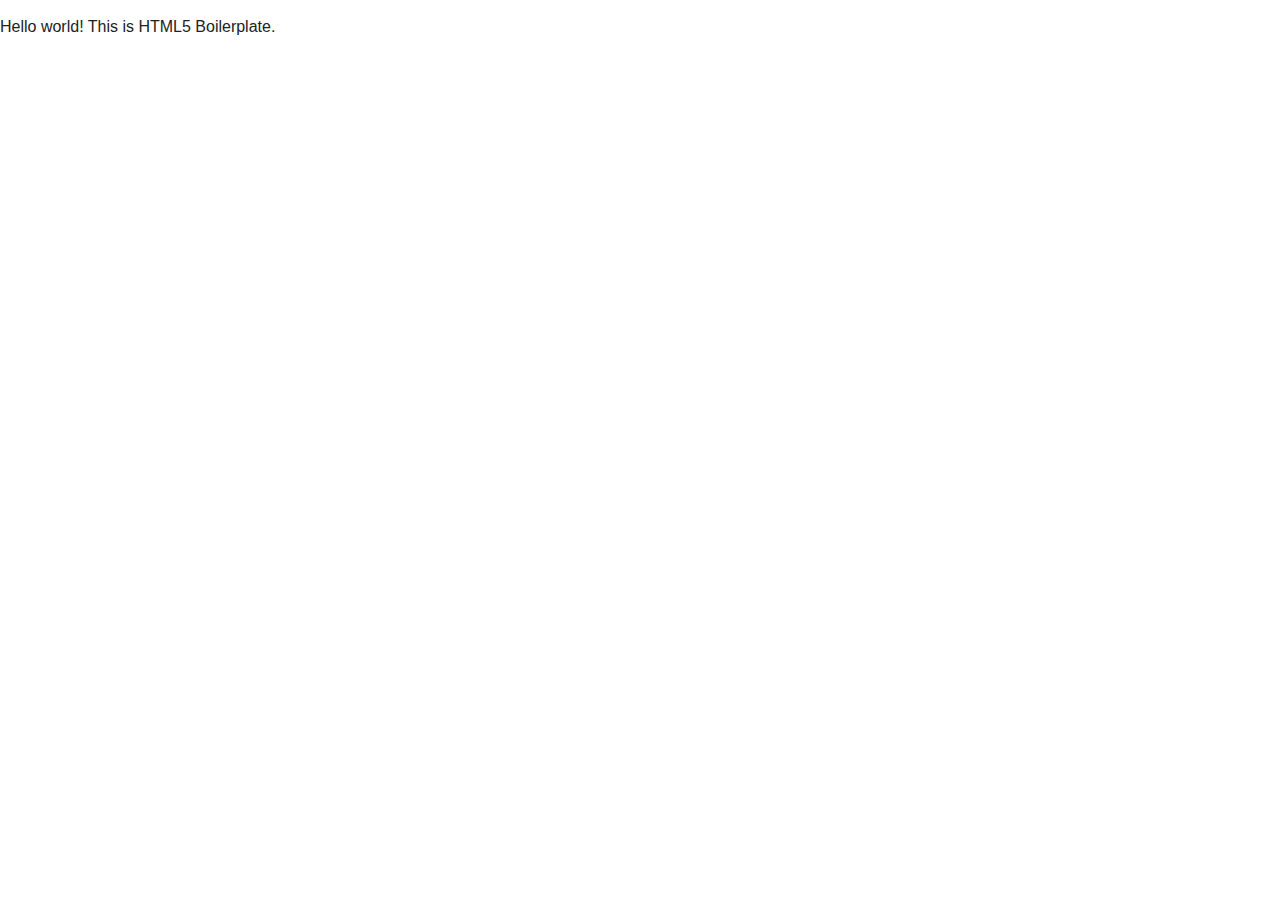
==== index.html @ 963b2883 "Added test boilerplate" ====
<!doctype html>
<html class="no-js" lang="">
    <head>
        <meta charset="utf-8">
        <meta http-equiv="x-ua-compatible" content="ie=edge">
        <title></title>
        <meta name="description" content="">
        <meta name="viewport" content="width=device-width, initial-scale=1">

        <link rel="apple-touch-icon" href="apple-touch-icon.png">
        <!-- Place favicon.ico in the root directory -->

        <link rel="stylesheet" href="css/normalize.css">
        <link rel="stylesheet" href="css/main.css">
        <script src="js/vendor/modernizr-2.8.3.min.js"></script>
    </head>
    <body>
        <!--[if lt IE 8]>
            <p class="browserupgrade">You are using an <strong>outdated</strong> browser. Please <a href="http://browsehappy.com/">upgrade your browser</a> to improve your experience.</p>
        <![endif]-->

        <!-- Add your site or application content here -->
        <p>Hello world! This is HTML5 Boilerplate.</p>

        <script src="https://code.jquery.com/jquery-1.12.0.min.js"></script>
        <script>window.jQuery || document.write('<script src="js/vendor/jquery-1.12.0.min.js"><\/script>')</script>
        <script src="js/plugins.js"></script>
        <script src="js/main.js"></script>

        <!-- Google Analytics: change UA-XXXXX-X to be your site's ID. -->
        <script>
            (function(b,o,i,l,e,r){b.GoogleAnalyticsObject=l;b[l]||(b[l]=
            function(){(b[l].q=b[l].q||[]).push(arguments)});b[l].l=+new Date;
            e=o.createElement(i);r=o.getElementsByTagName(i)[0];
            e.src='https://www.google-analytics.com/analytics.js';
            r.parentNode.insertBefore(e,r)}(window,document,'script','ga'));
            ga('create','UA-XXXXX-X','auto');ga('send','pageview');
        </script>
    </body>
</html>
---- css/main.css ----
/*! HTML5 Boilerplate v5.3.0 | MIT License | https://html5boilerplate.com/ */

/*
 * What follows is the result of much research on cross-browser styling.
 * Credit left inline and big thanks to Nicolas Gallagher, Jonathan Neal,
 * Kroc Camen, and the H5BP dev community and team.
 */

/* ==========================================================================
   Base styles: opinionated defaults
   ========================================================================== */

html {
    color: #222;
    font-size: 1em;
    line-height: 1.4;
}

/*
 * Remove text-shadow in selection highlight:
 * https://twitter.com/miketaylr/status/12228805301
 *
 * These selection rule sets have to be separate.
 * Customize the background color to match your design.
 */

::-moz-selection {
    background: #b3d4fc;
    text-shadow: none;
}

::selection {
    background: #b3d4fc;
    text-shadow: none;
}

/*
 * A better looking default horizontal rule
 */

hr {
    display: block;
    height: 1px;
    border: 0;
    border-top: 1px solid #ccc;
    margin: 1em 0;
    padding: 0;
}

/*
 * Remove the gap between audio, canvas, iframes,
 * images, videos and the bottom of their containers:
 * https://github.com/h5bp/html5-boilerplate/issues/440
 */

audio,
canvas,
iframe,
img,
svg,
video {
    vertical-align: middle;
}

/*
 * Remove default fieldset styles.
 */

fieldset {
    border: 0;
    margin: 0;
    padding: 0;
}

/*
 * Allow only vertical resizing of textareas.
 */

textarea {
    resize: vertical;
}

/* ==========================================================================
   Browser Upgrade Prompt
   ========================================================================== */

.browserupgrade {
    margin: 0.2em 0;
    background: #ccc;
    color: #000;
    padding: 0.2em 0;
}

/* ==========================================================================
   Author's custom styles
   ========================================================================== */

















/* ==========================================================================
   Helper classes
   ========================================================================== */

/*
 * Hide visually and from screen readers
 */

.hidden {
    display: none !important;
}

/*
 * Hide only visually, but have it available for screen readers:
 * http://snook.ca/archives/html_and_css/hiding-content-for-accessibility
 */

.visuallyhidden {
    border: 0;
    clip: rect(0 0 0 0);
    height: 1px;
    margin: -1px;
    overflow: hidden;
    padding: 0;
    position: absolute;
    width: 1px;
}

/*
 * Extends the .visuallyhidden class to allow the element
 * to be focusable when navigated to via the keyboard:
 * https://www.drupal.org/node/897638
 */

.visuallyhidden.focusable:active,
.visuallyhidden.focusable:focus {
    clip: auto;
    height: auto;
    margin: 0;
    overflow: visible;
    position: static;
    width: auto;
}

/*
 * Hide visually and from screen readers, but maintain layout
 */

.invisible {
    visibility: hidden;
}

/*
 * Clearfix: contain floats
 *
 * For modern browsers
 * 1. The space content is one way to avoid an Opera bug when the
 *    `contenteditable` attribute is included anywhere else in the document.
 *    Otherwise it causes space to appear at the top and bottom of elements
 *    that receive the `clearfix` class.
 * 2. The use of `table` rather than `block` is only necessary if using
 *    `:before` to contain the top-margins of child elements.
 */

.clearfix:before,
.clearfix:after {
    content: " "; /* 1 */
    display: table; /* 2 */
}

.clearfix:after {
    clear: both;
}

/* ==========================================================================
   EXAMPLE Media Queries for Responsive Design.
   These examples override the primary ('mobile first') styles.
   Modify as content requires.
   ========================================================================== */

@media only screen and (min-width: 35em) {
    /* Style adjustments for viewports that meet the condition */
}

@media print,
       (-webkit-min-device-pixel-ratio: 1.25),
       (min-resolution: 1.25dppx),
       (min-resolution: 120dpi) {
    /* Style adjustments for high resolution devices */
}

/* ==========================================================================
   Print styles.
   Inlined to avoid the additional HTTP request:
   http://www.phpied.com/delay-loading-your-print-css/
   ========================================================================== */

@media print {
    *,
    *:before,
    *:after,
    *:first-letter,
    *:first-line {
        background: transparent !important;
        color: #000 !important; /* Black prints faster:
                                   http://www.sanbeiji.com/archives/953 */
        box-shadow: none !important;
        text-shadow: none !important;
    }

    a,
    a:visited {
        text-decoration: underline;
    }

    a[href]:after {
        content: " (" attr(href) ")";
    }

    abbr[title]:after {
        content: " (" attr(title) ")";
    }

    /*
     * Don't show links that are fragment identifiers,
     * or use the `javascript:` pseudo protocol
     */

    a[href^="#"]:after,
    a[href^="javascript:"]:after {
        content: "";
    }

    pre,
    blockquote {
        border: 1px solid #999;
        page-break-inside: avoid;
    }

    /*
     * Printing Tables:
     * http://css-discuss.incutio.com/wiki/Printing_Tables
     */

    thead {
        display: table-header-group;
    }

    tr,
    img {
        page-break-inside: avoid;
    }

    img {
        max-width: 100% !important;
    }

    p,
    h2,
    h3 {
        orphans: 3;
        widows: 3;
    }

    h2,
    h3 {
        page-break-after: avoid;
    }
}
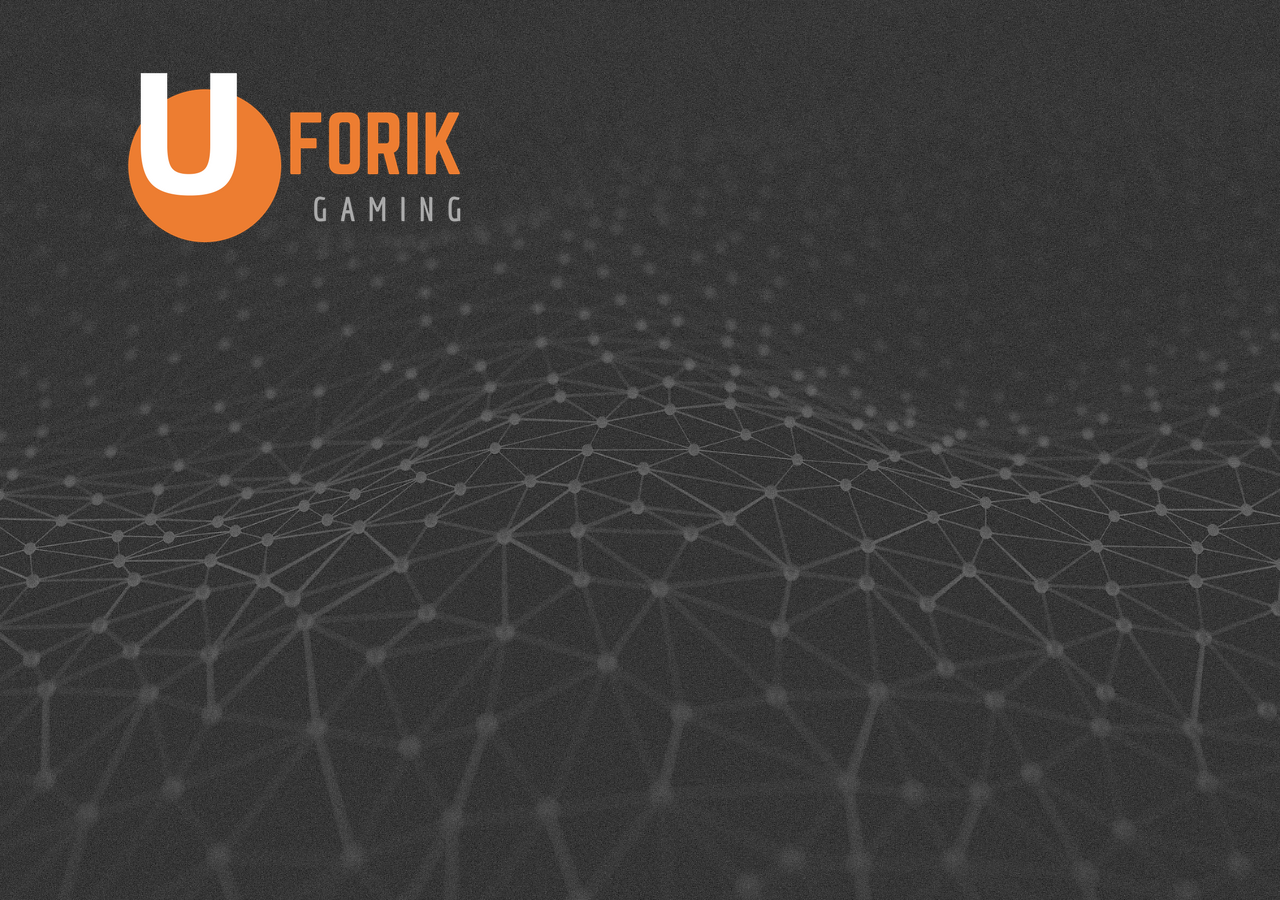
==== commit d688c39d: "added images" ====
--- a/index.html
+++ b/index.html
@@ -20,7 +20,7 @@
         <![endif]-->
 
         <!-- Add your site or application content here -->
-        <p>Hello world! This is HTML5 Boilerplate.</p>
+        <img id="ologo" src="img/o_logo.png" />
 
         <script src="https://code.jquery.com/jquery-1.12.0.min.js"></script>
         <script>window.jQuery || document.write('<script src="js/vendor/jquery-1.12.0.min.js"><\/script>')</script>
--- a/css/main.css
+++ b/css/main.css
@@ -95,9 +95,17 @@
    Author's custom styles
    ========================================================================== */
 
-
-
-
+body {
+    background: url("../img/bg/bg.png") no-repeat center center fixed; 
+    -webkit-background-size: cover;
+    -moz-background-size: cover;
+    -o-background-size: cover;
+    background-size: cover;
+}
+
+#ologo {
+    margin: 0 -10%;
+}
 
 
 
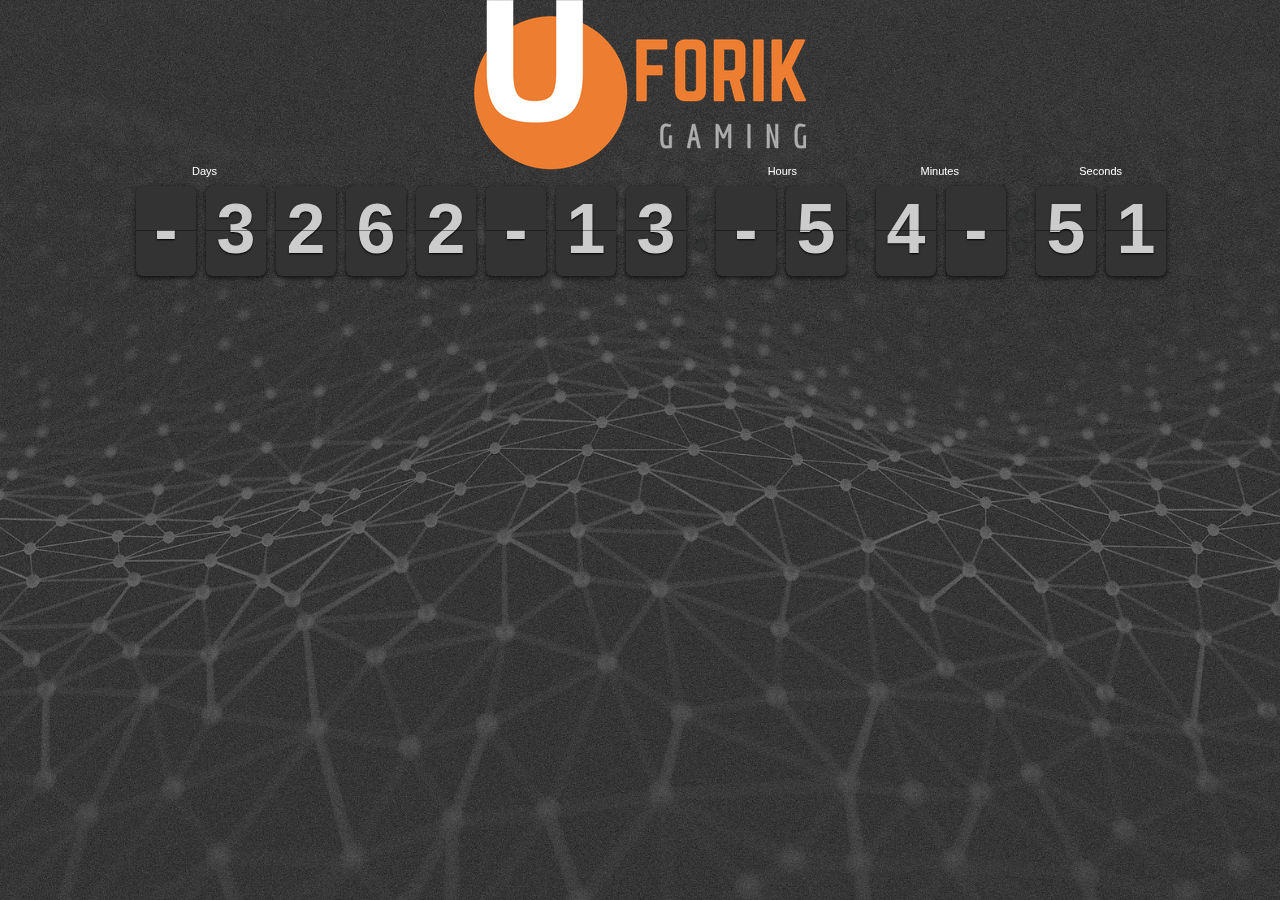
==== commit 6dfb1d3a: "Added FlipClock" ====
--- a/index.html
+++ b/index.html
@@ -12,6 +12,7 @@
 
         <link rel="stylesheet" href="css/normalize.css">
         <link rel="stylesheet" href="css/main.css">
+        <link rel="stylesheet" href="css/flipclock.css">
         <script src="js/vendor/modernizr-2.8.3.min.js"></script>
     </head>
     <body>
@@ -19,22 +20,32 @@
             <p class="browserupgrade">You are using an <strong>outdated</strong> browser. Please <a href="http://browsehappy.com/">upgrade your browser</a> to improve your experience.</p>
         <![endif]-->
 
-        <!-- Add your site or application content here -->
-        <img id="ologo" src="img/o_logo.png" />
+        <div class="container">
+            <div style="display:flex; justify-content:center;">
+                <div><img id="ologo" src="img/t_logo.png" />
+                </div>
+            </div>
+            <div style="display:flex; justify-content:center;" class="clock" style="margin:2em;">
+            </div>
+        </div>
 
         <script src="https://code.jquery.com/jquery-1.12.0.min.js"></script>
         <script>window.jQuery || document.write('<script src="js/vendor/jquery-1.12.0.min.js"><\/script>')</script>
         <script src="js/plugins.js"></script>
         <script src="js/main.js"></script>
+		<script src="js/flipclock.js"></script>
 
-        <!-- Google Analytics: change UA-XXXXX-X to be your site's ID. -->
-        <script>
-            (function(b,o,i,l,e,r){b.GoogleAnalyticsObject=l;b[l]||(b[l]=
-            function(){(b[l].q=b[l].q||[]).push(arguments)});b[l].l=+new Date;
-            e=o.createElement(i);r=o.getElementsByTagName(i)[0];
-            e.src='https://www.google-analytics.com/analytics.js';
-            r.parentNode.insertBefore(e,r)}(window,document,'script','ga'));
-            ga('create','UA-XXXXX-X','auto');ga('send','pageview');
-        </script>
+		<script type="text/javascript">
+			var clock;
+			$(document).ready(function() {
+				var currentDate = new Date();
+				var futureDate  = new Date(2017, 07, 21, 0, 0, 0);
+				var diff = futureDate.getTime() / 1000 - currentDate.getTime() / 1000;
+				clock = $('.clock').FlipClock(diff, {
+					clockFace: 'DailyCounter',
+					countdown: true
+				});
+			});
+		</script>
     </body>
 </html>
--- a/css/main.css
+++ b/css/main.css
@@ -101,10 +101,14 @@
     -moz-background-size: cover;
     -o-background-size: cover;
     background-size: cover;
+    margin: 0;
+    padding: 0;
 }
 
 #ologo {
-    margin: 0 -10%;
+    display:flex;
+    justify-content:center;
+    align-items:center;
 }
 
 
--- a/css/flipclock.css
+++ b/css/flipclock.css
@@ -0,0 +1,431 @@
+/* Get the bourbon mixin from http://bourbon.io */
+/* Reset */
+.flip-clock-wrapper * {
+    -webkit-box-sizing: border-box;
+    -moz-box-sizing: border-box;
+    -ms-box-sizing: border-box;
+    -o-box-sizing: border-box;
+    box-sizing: border-box;
+    -webkit-backface-visibility: hidden;
+    -moz-backface-visibility: hidden;
+    -ms-backface-visibility: hidden;
+    -o-backface-visibility: hidden;
+    backface-visibility: hidden;
+}
+
+.flip-clock-wrapper a {
+  cursor: pointer;
+  text-decoration: none;
+  color: #ccc; }
+
+.flip-clock-wrapper a:hover {
+  color: #fff; }
+
+.flip-clock-wrapper ul {
+  list-style: none; }
+
+.flip-clock-wrapper.clearfix:before,
+.flip-clock-wrapper.clearfix:after {
+  content: " ";
+  display: table; }
+
+.flip-clock-wrapper.clearfix:after {
+  clear: both; }
+
+.flip-clock-wrapper.clearfix {
+  *zoom: 1; }
+
+/* Main */
+.flip-clock-wrapper {
+  font: normal 11px "Helvetica Neue", Helvetica, sans-serif;
+  -webkit-user-select: none; }
+
+.flip-clock-meridium {
+  background: none !important;
+  box-shadow: 0 0 0 !important;
+  font-size: 36px !important; }
+
+.flip-clock-meridium a { color: #313333; }
+
+.flip-clock-wrapper {
+  text-align: center;
+  position: relative;
+  width: 100%;
+  margin: 1em;
+}
+
+.flip-clock-wrapper:before,
+.flip-clock-wrapper:after {
+    content: " "; /* 1 */
+    display: table; /* 2 */
+}
+.flip-clock-wrapper:after {
+    clear: both;
+}
+
+/* Skeleton */
+.flip-clock-wrapper ul {
+  position: relative;
+  float: left;
+  margin: 5px;
+  width: 60px;
+  height: 90px;
+  font-size: 80px;
+  font-weight: bold;
+  line-height: 87px;
+  border-radius: 6px;
+  background: #000;
+}
+
+.flip-clock-wrapper ul li {
+  z-index: 1;
+  position: absolute;
+  left: 0;
+  top: 0;
+  width: 100%;
+  height: 100%;
+  line-height: 87px;
+  text-decoration: none !important;
+}
+
+.flip-clock-wrapper ul li:first-child {
+  z-index: 2; }
+
+.flip-clock-wrapper ul li a {
+  display: block;
+  height: 100%;
+  -webkit-perspective: 200px;
+  -moz-perspective: 200px;
+  perspective: 200px;
+  margin: 0 !important;
+  overflow: visible !important;
+  cursor: default !important; }
+
+.flip-clock-wrapper ul li a div {
+  z-index: 1;
+  position: absolute;
+  left: 0;
+  width: 100%;
+  height: 50%;
+  font-size: 80px;
+  overflow: hidden; 
+  outline: 1px solid transparent; }
+
+.flip-clock-wrapper ul li a div .shadow {
+  position: absolute;
+  width: 100%;
+  height: 100%;
+  z-index: 2; }
+
+.flip-clock-wrapper ul li a div.up {
+  -webkit-transform-origin: 50% 100%;
+  -moz-transform-origin: 50% 100%;
+  -ms-transform-origin: 50% 100%;
+  -o-transform-origin: 50% 100%;
+  transform-origin: 50% 100%;
+  top: 0; }
+
+.flip-clock-wrapper ul li a div.up:after {
+  content: "";
+  position: absolute;
+  top: 44px;
+  left: 0;
+  z-index: 5;
+  width: 100%;
+  height: 3px;
+  background-color: #000;
+  background-color: rgba(0, 0, 0, 0.4); }
+
+.flip-clock-wrapper ul li a div.down {
+  -webkit-transform-origin: 50% 0;
+  -moz-transform-origin: 50% 0;
+  -ms-transform-origin: 50% 0;
+  -o-transform-origin: 50% 0;
+  transform-origin: 50% 0;
+  bottom: 0;
+  border-bottom-left-radius: 6px;
+  border-bottom-right-radius: 6px;
+}
+
+.flip-clock-wrapper ul li a div div.inn {
+  position: absolute;
+  left: 0;
+  z-index: 1;
+  width: 100%;
+  height: 200%;
+  color: #ccc;
+  text-shadow: 0 1px 2px #000;
+  text-align: center;
+  background-color: #333;
+  border-radius: 6px;
+  font-size: 70px; }
+
+.flip-clock-wrapper ul li a div.up div.inn {
+  top: 0; }
+
+.flip-clock-wrapper ul li a div.down div.inn {
+  bottom: 0; }
+
+/* PLAY */
+.flip-clock-wrapper ul.play li.flip-clock-before {
+  z-index: 3; }
+
+.flip-clock-wrapper .flip {   box-shadow: 0 2px 5px rgba(0, 0, 0, 0.7); }
+
+.flip-clock-wrapper ul.play li.flip-clock-active {
+  -webkit-animation: asd 0.5s 0.5s linear both;
+  -moz-animation: asd 0.5s 0.5s linear both;
+  animation: asd 0.5s 0.5s linear both;
+  z-index: 5; }
+
+.flip-clock-divider {
+  float: left;
+  display: inline-block;
+  position: relative;
+  width: 20px;
+  height: 100px; }
+
+.flip-clock-divider:first-child {
+  width: 0; }
+
+.flip-clock-dot {
+  display: block;
+  background: #323434;
+  width: 10px;
+  height: 10px;
+  position: absolute;
+  border-radius: 50%;
+  box-shadow: 0 0 5px rgba(0, 0, 0, 0.5);
+  left: 5px; }
+
+.flip-clock-divider .flip-clock-label {
+  position: absolute;
+  top: -1.5em;
+  right: -86px;
+  color: white;
+  text-shadow: none; }
+
+.flip-clock-divider.minutes .flip-clock-label {
+  right: -88px; }
+
+.flip-clock-divider.seconds .flip-clock-label {
+  right: -91px; }
+
+.flip-clock-dot.top {
+  top: 30px; }
+
+.flip-clock-dot.bottom {
+  bottom: 30px; }
+
+@-webkit-keyframes asd {
+  0% {
+    z-index: 2; }
+
+  20% {
+    z-index: 4; }
+
+  100% {
+    z-index: 4; } }
+
+@-moz-keyframes asd {
+  0% {
+    z-index: 2; }
+
+  20% {
+    z-index: 4; }
+
+  100% {
+    z-index: 4; } }
+
+@-o-keyframes asd {
+  0% {
+    z-index: 2; }
+
+  20% {
+    z-index: 4; }
+
+  100% {
+    z-index: 4; } }
+
+@keyframes asd {
+  0% {
+    z-index: 2; }
+
+  20% {
+    z-index: 4; }
+
+  100% {
+    z-index: 4; } }
+
+.flip-clock-wrapper ul.play li.flip-clock-active .down {
+  z-index: 2;
+  -webkit-animation: turn 0.5s 0.5s linear both;
+  -moz-animation: turn 0.5s 0.5s linear both;
+  animation: turn 0.5s 0.5s linear both; }
+
+@-webkit-keyframes turn {
+  0% {
+    -webkit-transform: rotateX(90deg); }
+
+  100% {
+    -webkit-transform: rotateX(0deg); } }
+
+@-moz-keyframes turn {
+  0% {
+    -moz-transform: rotateX(90deg); }
+
+  100% {
+    -moz-transform: rotateX(0deg); } }
+
+@-o-keyframes turn {
+  0% {
+    -o-transform: rotateX(90deg); }
+
+  100% {
+    -o-transform: rotateX(0deg); } }
+
+@keyframes turn {
+  0% {
+    transform: rotateX(90deg); }
+
+  100% {
+    transform: rotateX(0deg); } }
+
+.flip-clock-wrapper ul.play li.flip-clock-before .up {
+  z-index: 2;
+  -webkit-animation: turn2 0.5s linear both;
+  -moz-animation: turn2 0.5s linear both;
+  animation: turn2 0.5s linear both; }
+
+@-webkit-keyframes turn2 {
+  0% {
+    -webkit-transform: rotateX(0deg); }
+
+  100% {
+    -webkit-transform: rotateX(-90deg); } }
+
+@-moz-keyframes turn2 {
+  0% {
+    -moz-transform: rotateX(0deg); }
+
+  100% {
+    -moz-transform: rotateX(-90deg); } }
+
+@-o-keyframes turn2 {
+  0% {
+    -o-transform: rotateX(0deg); }
+
+  100% {
+    -o-transform: rotateX(-90deg); } }
+
+@keyframes turn2 {
+  0% {
+    transform: rotateX(0deg); }
+
+  100% {
+    transform: rotateX(-90deg); } }
+
+.flip-clock-wrapper ul li.flip-clock-active {
+  z-index: 3; }
+
+/* SHADOW */
+.flip-clock-wrapper ul.play li.flip-clock-before .up .shadow {
+  background: -moz-linear-gradient(top, rgba(0, 0, 0, 0.1) 0%, black 100%);
+  background: -webkit-gradient(linear, left top, left bottom, color-stop(0%, rgba(0, 0, 0, 0.1)), color-stop(100%, black));
+  background: linear, top, rgba(0, 0, 0, 0.1) 0%, black 100%;
+  background: -o-linear-gradient(top, rgba(0, 0, 0, 0.1) 0%, black 100%);
+  background: -ms-linear-gradient(top, rgba(0, 0, 0, 0.1) 0%, black 100%);
+  background: linear, to bottom, rgba(0, 0, 0, 0.1) 0%, black 100%;
+  -webkit-animation: show 0.5s linear both;
+  -moz-animation: show 0.5s linear both;
+  animation: show 0.5s linear both; }
+
+.flip-clock-wrapper ul.play li.flip-clock-active .up .shadow {
+  background: -moz-linear-gradient(top, rgba(0, 0, 0, 0.1) 0%, black 100%);
+  background: -webkit-gradient(linear, left top, left bottom, color-stop(0%, rgba(0, 0, 0, 0.1)), color-stop(100%, black));
+  background: linear, top, rgba(0, 0, 0, 0.1) 0%, black 100%;
+  background: -o-linear-gradient(top, rgba(0, 0, 0, 0.1) 0%, black 100%);
+  background: -ms-linear-gradient(top, rgba(0, 0, 0, 0.1) 0%, black 100%);
+  background: linear, to bottom, rgba(0, 0, 0, 0.1) 0%, black 100%;
+  -webkit-animation: hide 0.5s 0.3s linear both;
+  -moz-animation: hide 0.5s 0.3s linear both;
+  animation: hide 0.5s 0.3s linear both; }
+
+/*DOWN*/
+.flip-clock-wrapper ul.play li.flip-clock-before .down .shadow {
+  background: -moz-linear-gradient(top, black 0%, rgba(0, 0, 0, 0.1) 100%);
+  background: -webkit-gradient(linear, left top, left bottom, color-stop(0%, black), color-stop(100%, rgba(0, 0, 0, 0.1)));
+  background: linear, top, black 0%, rgba(0, 0, 0, 0.1) 100%;
+  background: -o-linear-gradient(top, black 0%, rgba(0, 0, 0, 0.1) 100%);
+  background: -ms-linear-gradient(top, black 0%, rgba(0, 0, 0, 0.1) 100%);
+  background: linear, to bottom, black 0%, rgba(0, 0, 0, 0.1) 100%;
+  -webkit-animation: show 0.5s linear both;
+  -moz-animation: show 0.5s linear both;
+  animation: show 0.5s linear both; }
+
+.flip-clock-wrapper ul.play li.flip-clock-active .down .shadow {
+  background: -moz-linear-gradient(top, black 0%, rgba(0, 0, 0, 0.1) 100%);
+  background: -webkit-gradient(linear, left top, left bottom, color-stop(0%, black), color-stop(100%, rgba(0, 0, 0, 0.1)));
+  background: linear, top, black 0%, rgba(0, 0, 0, 0.1) 100%;
+  background: -o-linear-gradient(top, black 0%, rgba(0, 0, 0, 0.1) 100%);
+  background: -ms-linear-gradient(top, black 0%, rgba(0, 0, 0, 0.1) 100%);
+  background: linear, to bottom, black 0%, rgba(0, 0, 0, 0.1) 100%;
+  -webkit-animation: hide 0.5s 0.3s linear both;
+  -moz-animation: hide 0.5s 0.3s linear both;
+  animation: hide 0.5s 0.2s linear both; }
+
+@-webkit-keyframes show {
+  0% {
+    opacity: 0; }
+
+  100% {
+    opacity: 1; } }
+
+@-moz-keyframes show {
+  0% {
+    opacity: 0; }
+
+  100% {
+    opacity: 1; } }
+
+@-o-keyframes show {
+  0% {
+    opacity: 0; }
+
+  100% {
+    opacity: 1; } }
+
+@keyframes show {
+  0% {
+    opacity: 0; }
+
+  100% {
+    opacity: 1; } }
+
+@-webkit-keyframes hide {
+  0% {
+    opacity: 1; }
+
+  100% {
+    opacity: 0; } }
+
+@-moz-keyframes hide {
+  0% {
+    opacity: 1; }
+
+  100% {
+    opacity: 0; } }
+
+@-o-keyframes hide {
+  0% {
+    opacity: 1; }
+
+  100% {
+    opacity: 0; } }
+
+@keyframes hide {
+  0% {
+    opacity: 1; }
+
+  100% {
+    opacity: 0; } }
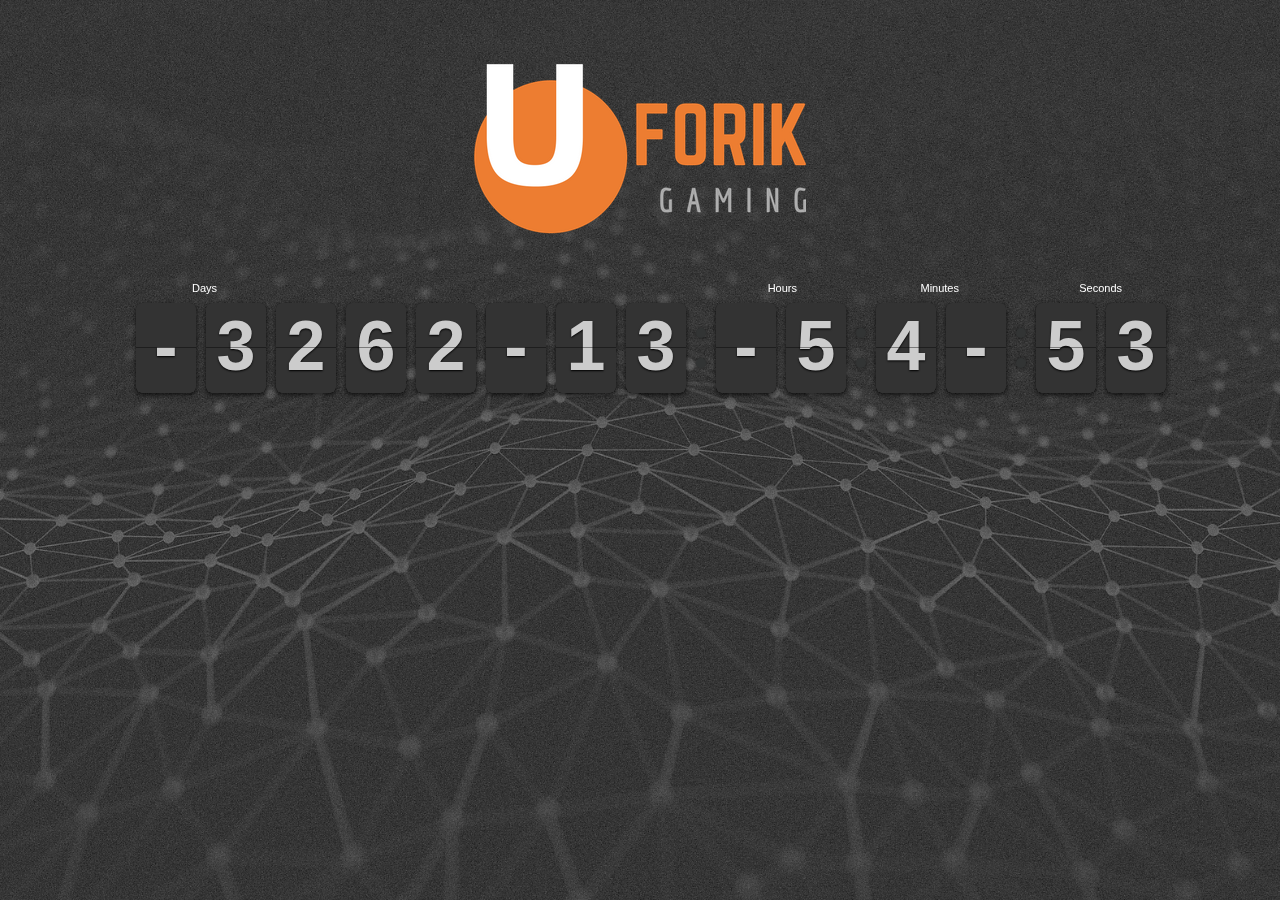
==== commit e6fe220e: "Background Animation Failed..." ====
--- a/index.html
+++ b/index.html
@@ -1,5 +1,5 @@
 <!doctype html>
-<html class="no-js" lang="">
+<html lang="">
     <head>
         <meta charset="utf-8">
         <meta http-equiv="x-ua-compatible" content="ie=edge">
@@ -9,7 +9,6 @@
 
         <link rel="apple-touch-icon" href="apple-touch-icon.png">
         <!-- Place favicon.ico in the root directory -->
-
         <link rel="stylesheet" href="css/normalize.css">
         <link rel="stylesheet" href="css/main.css">
         <link rel="stylesheet" href="css/flipclock.css">
@@ -19,21 +18,20 @@
         <!--[if lt IE 8]>
             <p class="browserupgrade">You are using an <strong>outdated</strong> browser. Please <a href="http://browsehappy.com/">upgrade your browser</a> to improve your experience.</p>
         <![endif]-->
+		<div id="bg" class="container">
+			<div class="content">
+                <div id="logo"><img id="ologo" src="img/t_logo.png" /></div>
+                <div class="clock"></div>
+			</div>
+		</div>
 
-        <div class="container">
-            <div style="display:flex; justify-content:center;">
-                <div><img id="ologo" src="img/t_logo.png" />
-                </div>
-            </div>
-            <div style="display:flex; justify-content:center;" class="clock" style="margin:2em;">
-            </div>
-        </div>
-
+        <!-- /container -->
         <script src="https://code.jquery.com/jquery-1.12.0.min.js"></script>
         <script>window.jQuery || document.write('<script src="js/vendor/jquery-1.12.0.min.js"><\/script>')</script>
         <script src="js/plugins.js"></script>
         <script src="js/main.js"></script>
 		<script src="js/flipclock.js"></script>
+
 
 		<script type="text/javascript">
 			var clock;
--- a/css/main.css
+++ b/css/main.css
@@ -105,13 +105,24 @@
     padding: 0;
 }
 
+#logo {
+    margin: 5% auto;
+    display:flex; 
+    justify-content:center;
+}
+
 #ologo {
     display:flex;
     justify-content:center;
     align-items:center;
 }
 
-
+.clock {
+    display:flex;
+    justify-content:center;
+    align-items:center;
+    margin: 0 auto;
+}
 
 
 
